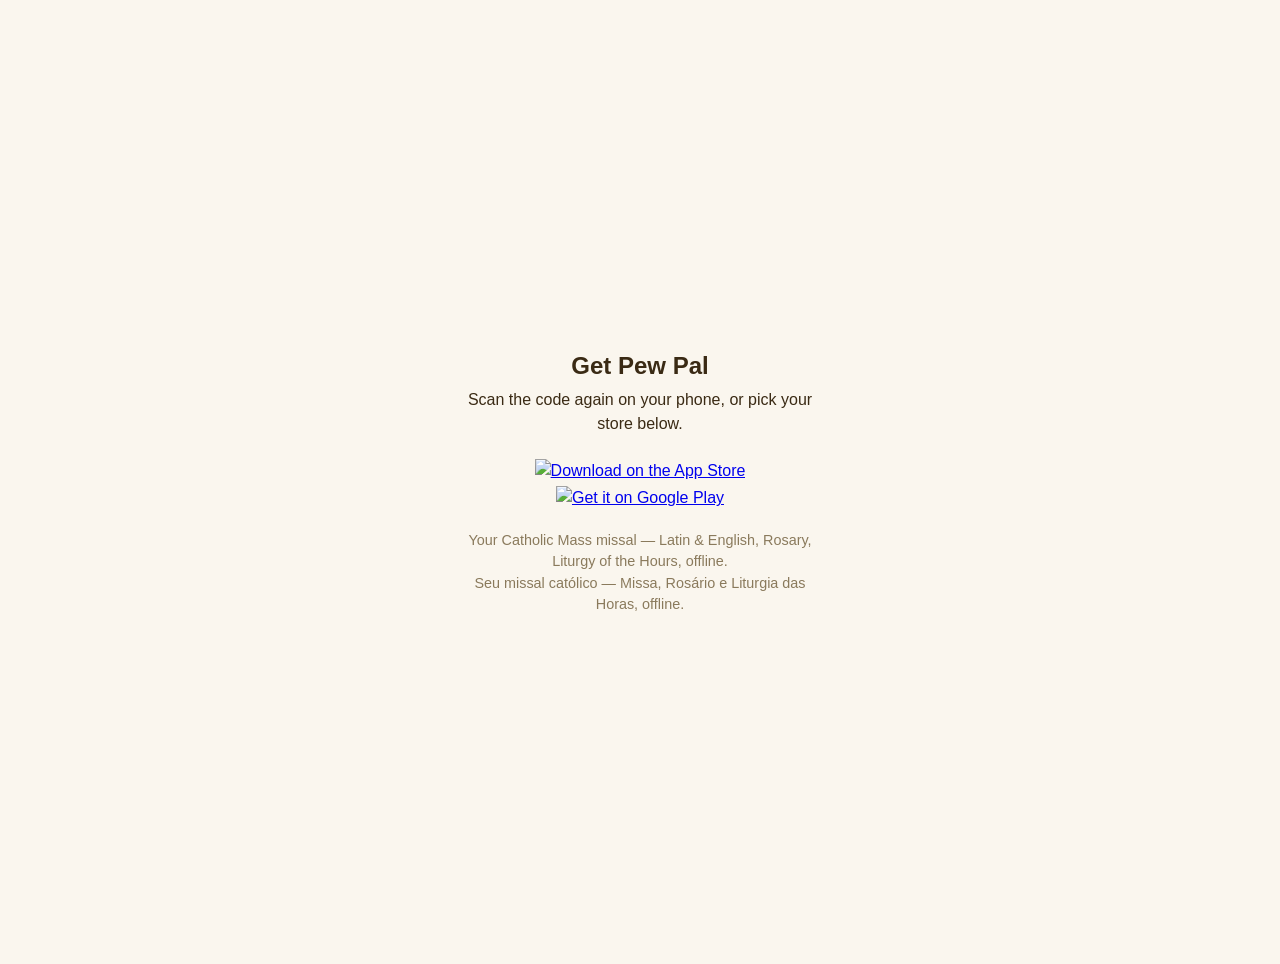
==== get/index.html @ 34d78d0b "Dual-platform (2026-07-09): OS-detecting /get/ smart link — per-token, App Store pt+ct / Play referr" ====
<!DOCTYPE html>
<html lang="en">
<head>
  <meta charset="utf-8">
  <meta name="viewport" content="width=device-width, initial-scale=1">
  <title>Get Pew Pal</title>
  <meta name="robots" content="noindex">
  <style>
    html,body{height:100%;margin:0}
    body{display:flex;flex-direction:column;align-items:center;justify-content:center;
         font-family:-apple-system,BlinkMacSystemFont,"Segoe UI",Roboto,sans-serif;
         color:#3a2a14;background:#faf6ee;text-align:center;padding:2rem;gap:.6rem;line-height:1.5}
    h1{font-size:1.5rem;margin:.25rem 0}
    p{margin:.25rem 0;max-width:23rem}
    ol{text-align:left;max-width:20rem;margin:.4rem auto;font-size:1.1rem;padding-left:1.4rem}
    li{margin:.35rem 0}
    .badges{display:flex;flex-direction:column;align-items:center;gap:.2rem;margin-top:.6rem}
    .badges img.as{height:50px}
    .badges img.gp{height:74px} /* Google's badge art has built-in padding; visually matches 50px */
    .muted{color:#8a7a5c;font-size:.9rem;margin-top:.6rem}
    #inapp{display:none}
  </style>
</head>
<body>
  <div id="inapp">
    <h1>Almost there &#128591;</h1>
    <p>This in-app browser can't open the App Store. One quick step:</p>
    <ol>
      <li>Tap the <strong>&#8943;</strong> menu, top-right</li>
      <li>Choose <strong>Open in browser</strong></li>
    </ol>
    <p>You'll land right on Pew Pal in the App Store &mdash; or tap below.</p>
  </div>
  <div id="main">
    <h1>Get Pew Pal</h1>
    <p id="hint">Opening your app store&hellip; if nothing happens, tap your store below.</p>
  </div>
  <div class="badges">
    <a id="as-badge" href="https://apps.apple.com/app/apple-store/id6757607612?pt=121837520&amp;ct=web-direct&amp;mt=8">
      <img class="as" src="https://tools.applemediaservices.com/api/badges/download-on-the-app-store/black/en-us?size=250x83" alt="Download on the App Store">
    </a>
    <a id="gp-badge" href="https://play.google.com/store/apps/details?id=com.pewpal.app&amp;referrer=utm_source%3Dweb-direct">
      <img class="gp" src="https://play.google.com/intl/en_us/badges/static/images/badges/en_badge_web_generic.png" alt="Get it on Google Play">
    </a>
  </div>
  <p class="muted">Your Catholic Mass missal &mdash; Latin &amp; English, Rosary, Liturgy of the Hours, offline.<br>
     Seu missal cat&oacute;lico &mdash; Missa, Ros&aacute;rio e Liturgia das Horas, offline.</p>
  <script>
    // Campaign token: /get/?p=<token>. Bare /get/ predates tokens and is the live
    // TikTok bio link, so the default MUST stay "tiktok-bio" for series continuity.
    var m = /[?&]p=([a-z0-9-]{1,40})(&|$)/i.exec(location.search);
    var token = (m ? m[1] : "tiktok-bio").toLowerCase();

    // iOS campaign links need BOTH pt= and ct= to register in ASC -> Campaigns.
    var IOS_URL = "https://apps.apple.com/app/apple-store/id6757607612?pt=121837520&ct=" + token + "&mt=8";
    // Play referrer must be encoded exactly once: utm_source%3D<token>, never %253D.
    var AND_URL = "https://play.google.com/store/apps/details?id=com.pewpal.app&referrer=" + encodeURIComponent("utm_source=" + token);

    var ua = navigator.userAgent || "";
    var isAndroid = /Android/i.test(ua);
    // iPadOS 13+ masquerades as desktop Safari: MacIntel platform + touch points.
    var isIOS = /iPhone|iPad|iPod/i.test(ua) || (navigator.platform === "MacIntel" && navigator.maxTouchPoints > 1);
    // TikTok's webview can't hand off to the App Store (empirical — hence the
    // escape instructions); Meta's webviews usually can, so those get a redirect
    // attempt with the instructions left visible as the fallback.
    var isTikTok = /BytedanceWebview|musical_ly|TikTok|trill/i.test(ua);
    var isMetaApp = /Instagram|FBAN|FBAV|FB_IAB/i.test(ua);
    var os = isAndroid ? "android" : (isIOS ? "ios" : "other");

    // Retarget the fallback badges with this hit's token.
    document.getElementById("as-badge").href = IOS_URL;
    document.getElementById("gp-badge").href = AND_URL;

    // Optional click beacon (GoatCounter, cookie-less). Set GC to enable, e.g.
    // "https://pewpal.goatcounter.com/count". Empty string = disabled, page still works.
    var GC = "";
    if (GC) {
      (new Image()).src = GC + "?p=" + encodeURIComponent("/get/" + token) +
                          "&t=" + encodeURIComponent(token + " " + os);
    }

    if (isAndroid) {
      // Play https links hand off to the Play Store app even from in-app webviews.
      setTimeout(function () { location.replace(AND_URL); }, GC ? 120 : 0);
    } else if (isIOS && isTikTok) {
      document.getElementById("inapp").style.display = "block";
      document.getElementById("main").style.display = "none";
    } else if (isIOS && isMetaApp) {
      document.getElementById("inapp").style.display = "block";
      document.getElementById("main").style.display = "none";
      setTimeout(function () { location.replace(IOS_URL); }, 400);
    } else if (isIOS) {
      setTimeout(function () { location.replace(IOS_URL); }, GC ? 120 : 0);
    } else {
      document.getElementById("hint").textContent = "Scan the code again on your phone, or pick your store below.";
    }
  </script>
  <noscript><p>Pick your store above.</p></noscript>
</body>
</html>
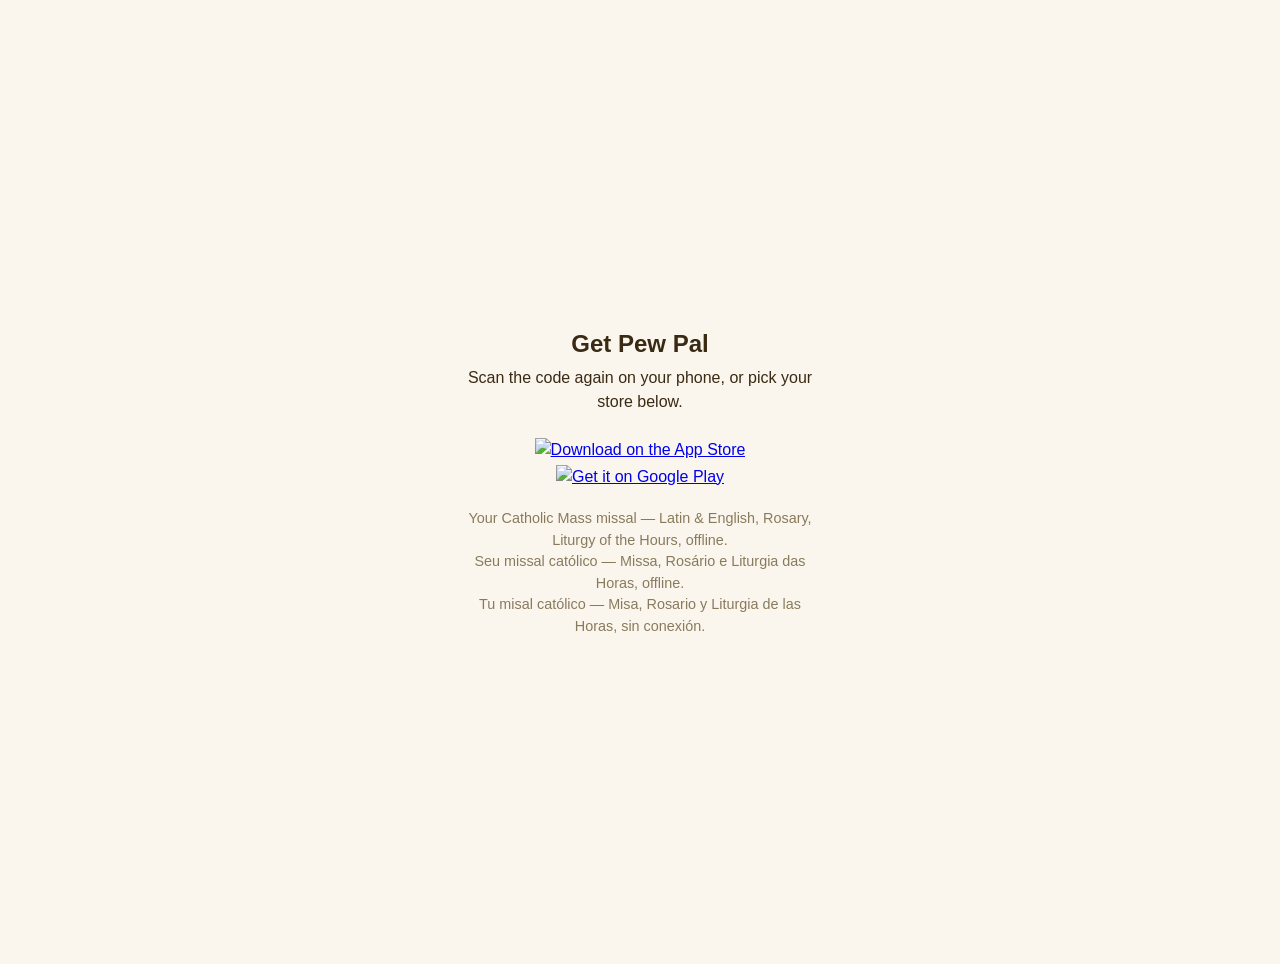
==== commit b19c8cf0: "Add Spanish (es) localization to support site, privacy policy, and terms Mirrors the pt-BR pattern: " ====
--- a/get/index.html
+++ b/get/index.html
@@ -44,7 +44,8 @@
     </a>
   </div>
   <p class="muted">Your Catholic Mass missal &mdash; Latin &amp; English, Rosary, Liturgy of the Hours, offline.<br>
-     Seu missal cat&oacute;lico &mdash; Missa, Ros&aacute;rio e Liturgia das Horas, offline.</p>
+     Seu missal cat&oacute;lico &mdash; Missa, Ros&aacute;rio e Liturgia das Horas, offline.<br>
+     Tu misal cat&oacute;lico &mdash; Misa, Rosario y Liturgia de las Horas, sin conexi&oacute;n.</p>
   <script>
     // Campaign token: /get/?p=<token>. Bare /get/ predates tokens and is the live
     // TikTok bio link, so the default MUST stay "tiktok-bio" for series continuity.
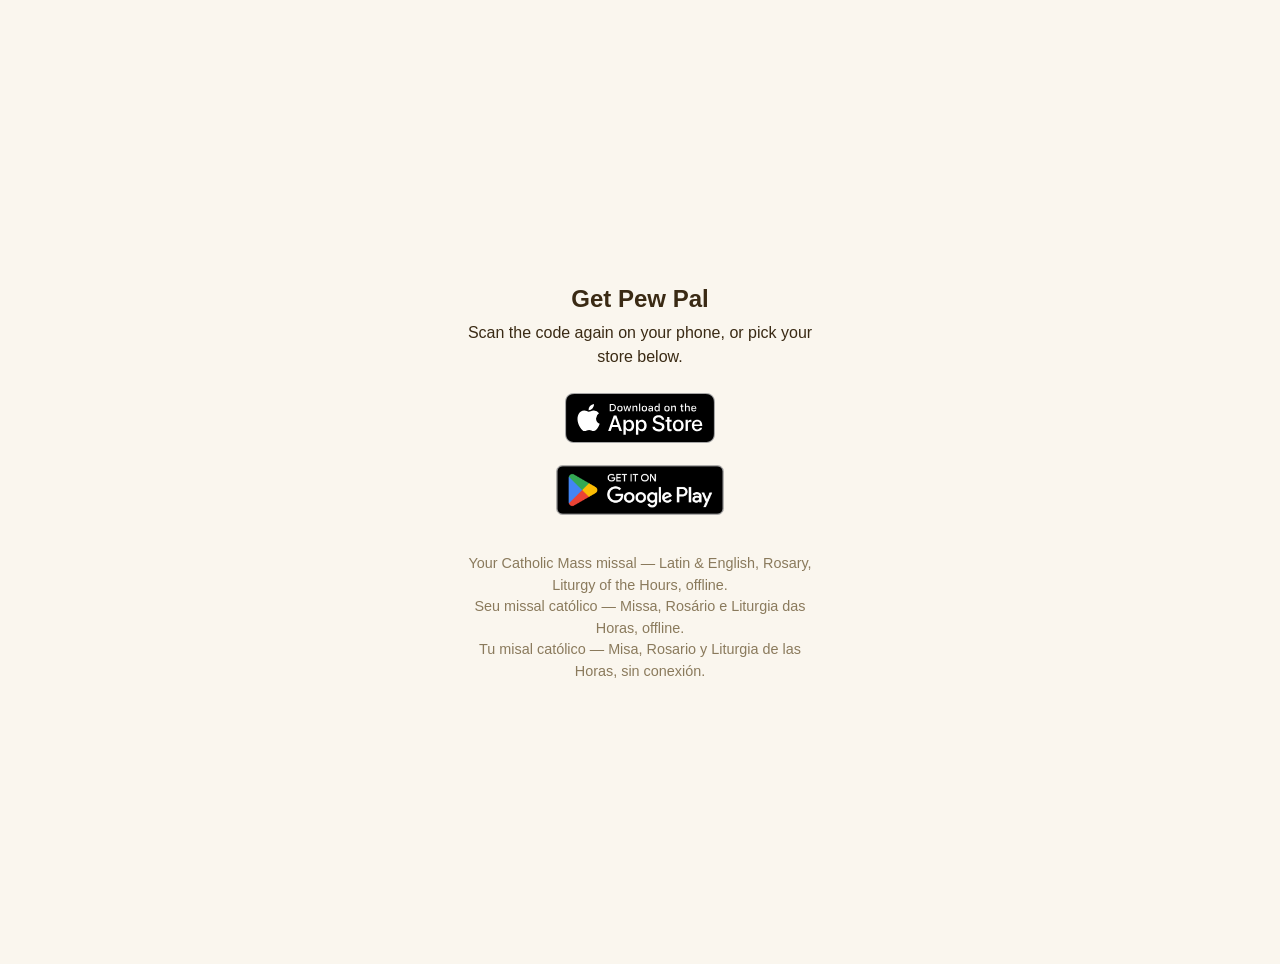
==== commit 96646aa0: "feat: self-host the six App Store / Google Play badges The homepage loaded six badge images from too" ====
--- a/get/index.html
+++ b/get/index.html
@@ -37,10 +37,10 @@
   </div>
   <div class="badges">
     <a id="as-badge" href="https://apps.apple.com/app/apple-store/id6757607612?pt=121837520&amp;ct=web-direct&amp;mt=8">
-      <img class="as" src="https://tools.applemediaservices.com/api/badges/download-on-the-app-store/black/en-us?size=250x83" alt="Download on the App Store">
+      <img class="as" src="../badges/app-store-en-us.svg" alt="Download on the App Store">
     </a>
     <a id="gp-badge" href="https://play.google.com/store/apps/details?id=com.pewpal.app&amp;referrer=utm_source%3Dweb-direct">
-      <img class="gp" src="https://play.google.com/intl/en_us/badges/static/images/badges/en_badge_web_generic.png" alt="Get it on Google Play">
+      <img class="gp" src="../badges/google-play-en-us.png" alt="Get it on Google Play">
     </a>
   </div>
   <p class="muted">Your Catholic Mass missal &mdash; Latin &amp; English, Rosary, Liturgy of the Hours, offline.<br>
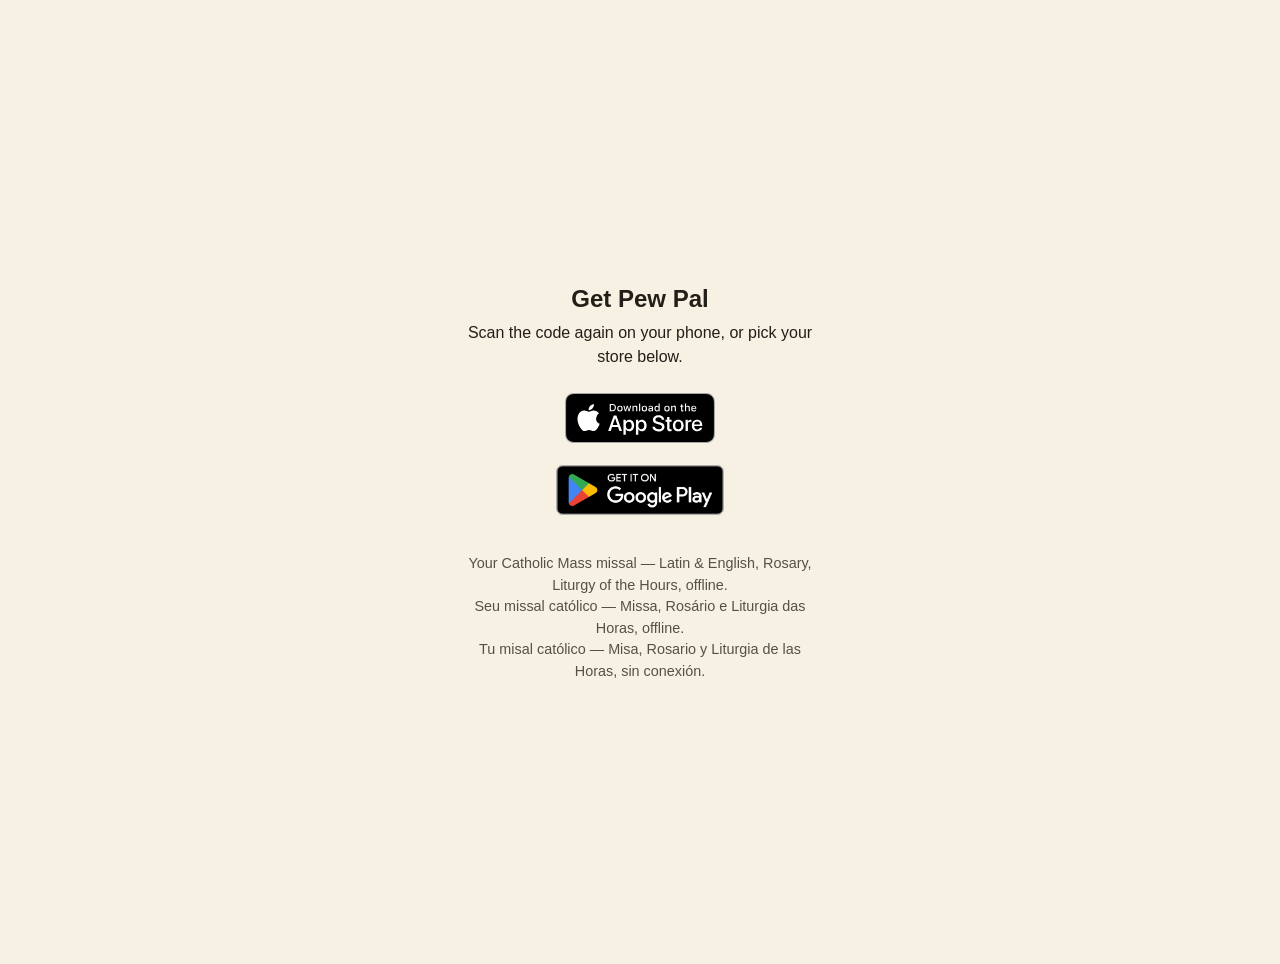
==== commit b939db47: "style: align /get/ and /rate/ with the site palette Most visitors see these interstitials for well u" ====
--- a/get/index.html
+++ b/get/index.html
@@ -9,7 +9,7 @@
     html,body{height:100%;margin:0}
     body{display:flex;flex-direction:column;align-items:center;justify-content:center;
          font-family:-apple-system,BlinkMacSystemFont,"Segoe UI",Roboto,sans-serif;
-         color:#3a2a14;background:#faf6ee;text-align:center;padding:2rem;gap:.6rem;line-height:1.5}
+         color:#221E18;background:#F7F1E3;text-align:center;padding:2rem;gap:.6rem;line-height:1.5}
     h1{font-size:1.5rem;margin:.25rem 0}
     p{margin:.25rem 0;max-width:23rem}
     ol{text-align:left;max-width:20rem;margin:.4rem auto;font-size:1.1rem;padding-left:1.4rem}
@@ -17,7 +17,7 @@
     .badges{display:flex;flex-direction:column;align-items:center;gap:.2rem;margin-top:.6rem}
     .badges img.as{height:50px}
     .badges img.gp{height:74px} /* Google's badge art has built-in padding; visually matches 50px */
-    .muted{color:#8a7a5c;font-size:.9rem;margin-top:.6rem}
+    .muted{color:#565044;font-size:.9rem;margin-top:.6rem}
     #inapp{display:none}
   </style>
 </head>
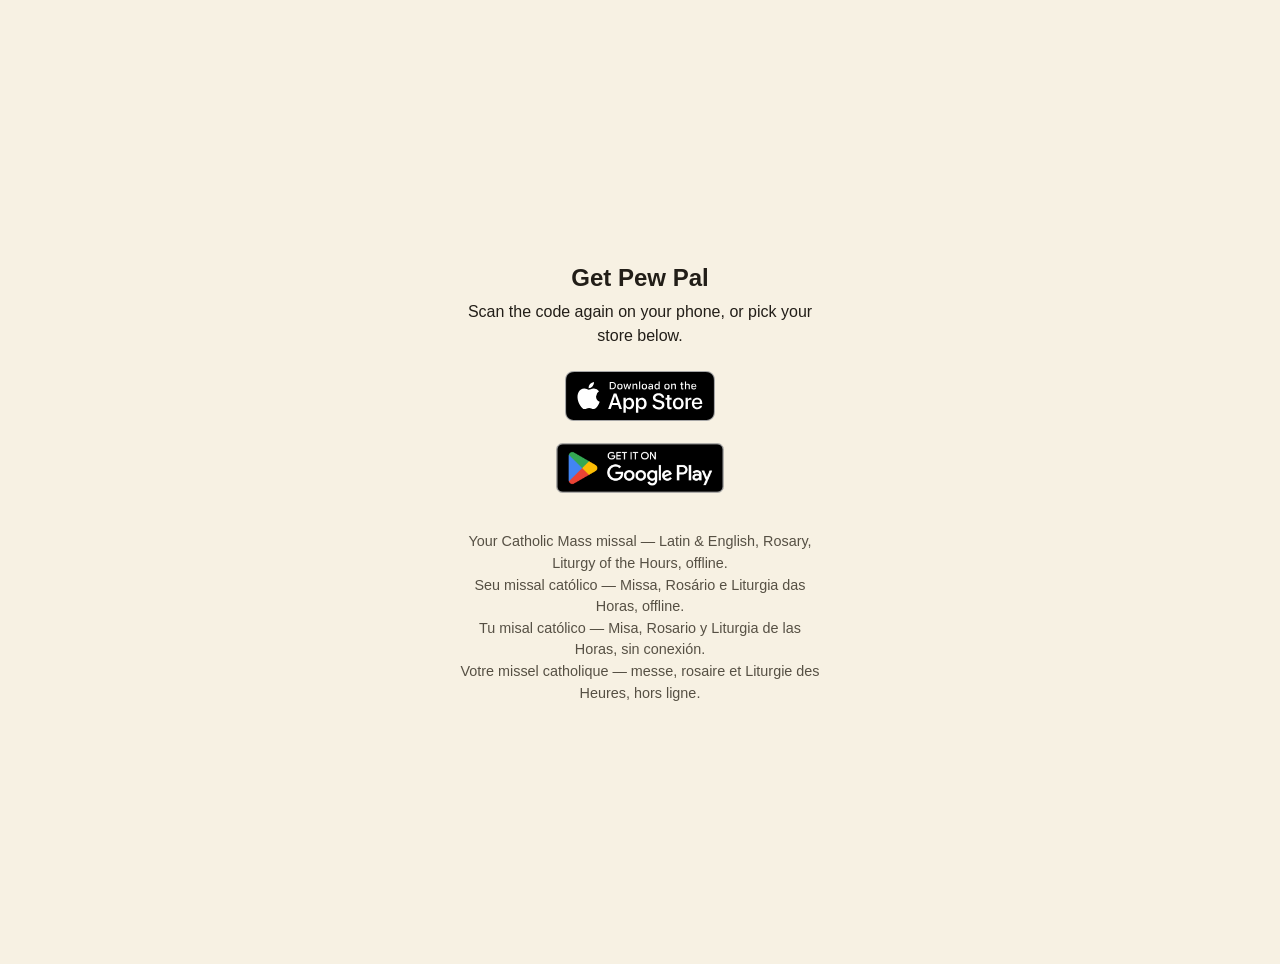
==== commit a5965fec: "feat(get): French line on the smart-link page Still single-file: one more line of inline text, no st" ====
--- a/get/index.html
+++ b/get/index.html
@@ -45,7 +45,8 @@
   </div>
   <p class="muted">Your Catholic Mass missal &mdash; Latin &amp; English, Rosary, Liturgy of the Hours, offline.<br>
      Seu missal cat&oacute;lico &mdash; Missa, Ros&aacute;rio e Liturgia das Horas, offline.<br>
-     Tu misal cat&oacute;lico &mdash; Misa, Rosario y Liturgia de las Horas, sin conexi&oacute;n.</p>
+     Tu misal cat&oacute;lico &mdash; Misa, Rosario y Liturgia de las Horas, sin conexi&oacute;n.<br>
+     Votre missel catholique &mdash; messe, rosaire et Liturgie des Heures, hors ligne.</p>
   <script>
     // Campaign token: /get/?p=<token>. Bare /get/ predates tokens and is the live
     // TikTok bio link, so the default MUST stay "tiktok-bio" for series continuity.
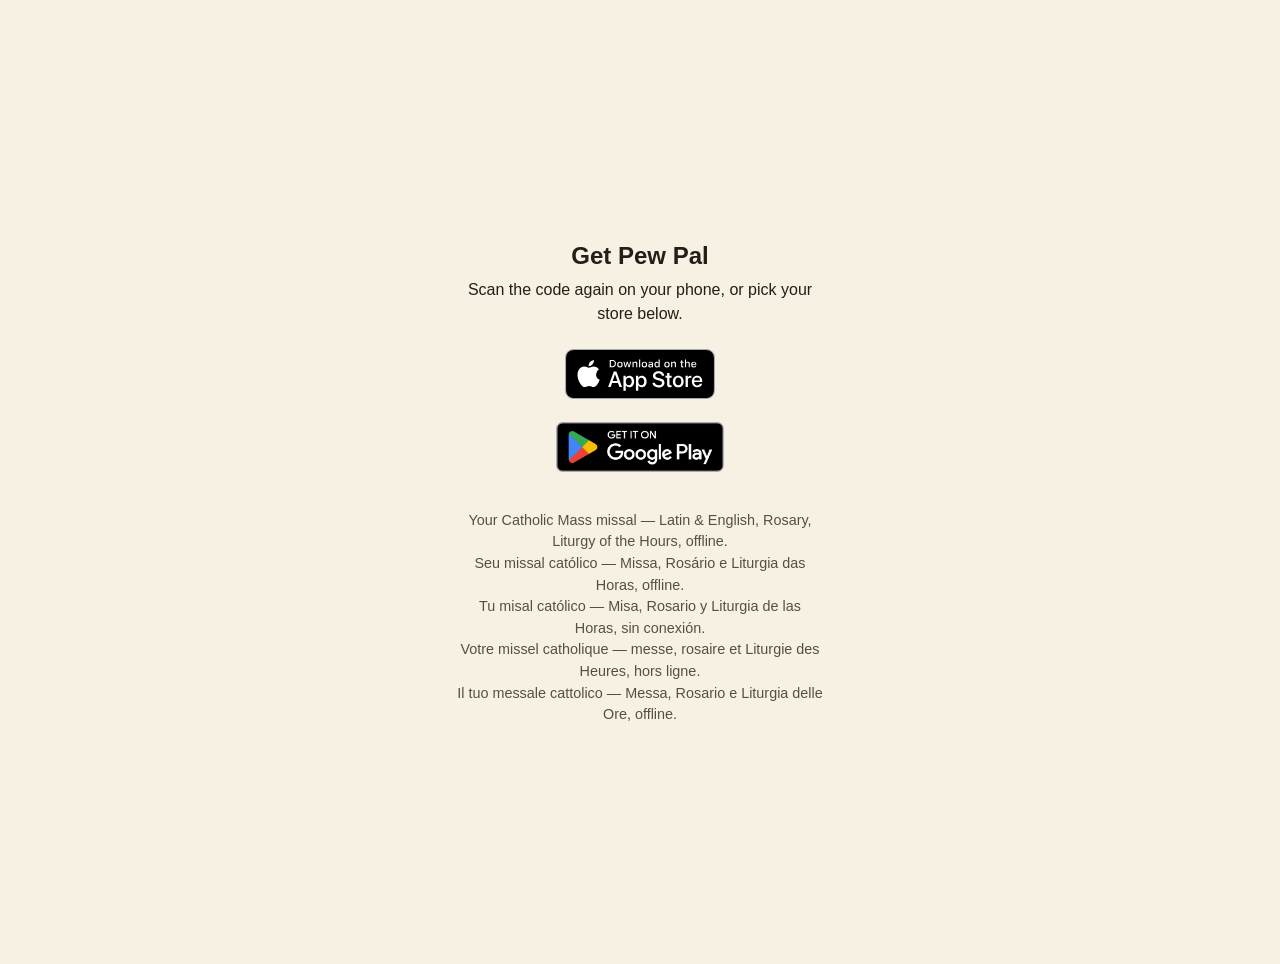
==== commit b7c3a376: "feat(get): Italian line on the smart-link page Still single-file: one more line of inline text, no s" ====
--- a/get/index.html
+++ b/get/index.html
@@ -46,7 +46,8 @@
   <p class="muted">Your Catholic Mass missal &mdash; Latin &amp; English, Rosary, Liturgy of the Hours, offline.<br>
      Seu missal cat&oacute;lico &mdash; Missa, Ros&aacute;rio e Liturgia das Horas, offline.<br>
      Tu misal cat&oacute;lico &mdash; Misa, Rosario y Liturgia de las Horas, sin conexi&oacute;n.<br>
-     Votre missel catholique &mdash; messe, rosaire et Liturgie des Heures, hors ligne.</p>
+     Votre missel catholique &mdash; messe, rosaire et Liturgie des Heures, hors ligne.<br>
+     Il tuo messale cattolico &mdash; Messa, Rosario e Liturgia delle Ore, offline.</p>
   <script>
     // Campaign token: /get/?p=<token>. Bare /get/ predates tokens and is the live
     // TikTok bio link, so the default MUST stay "tiktok-bio" for series continuity.
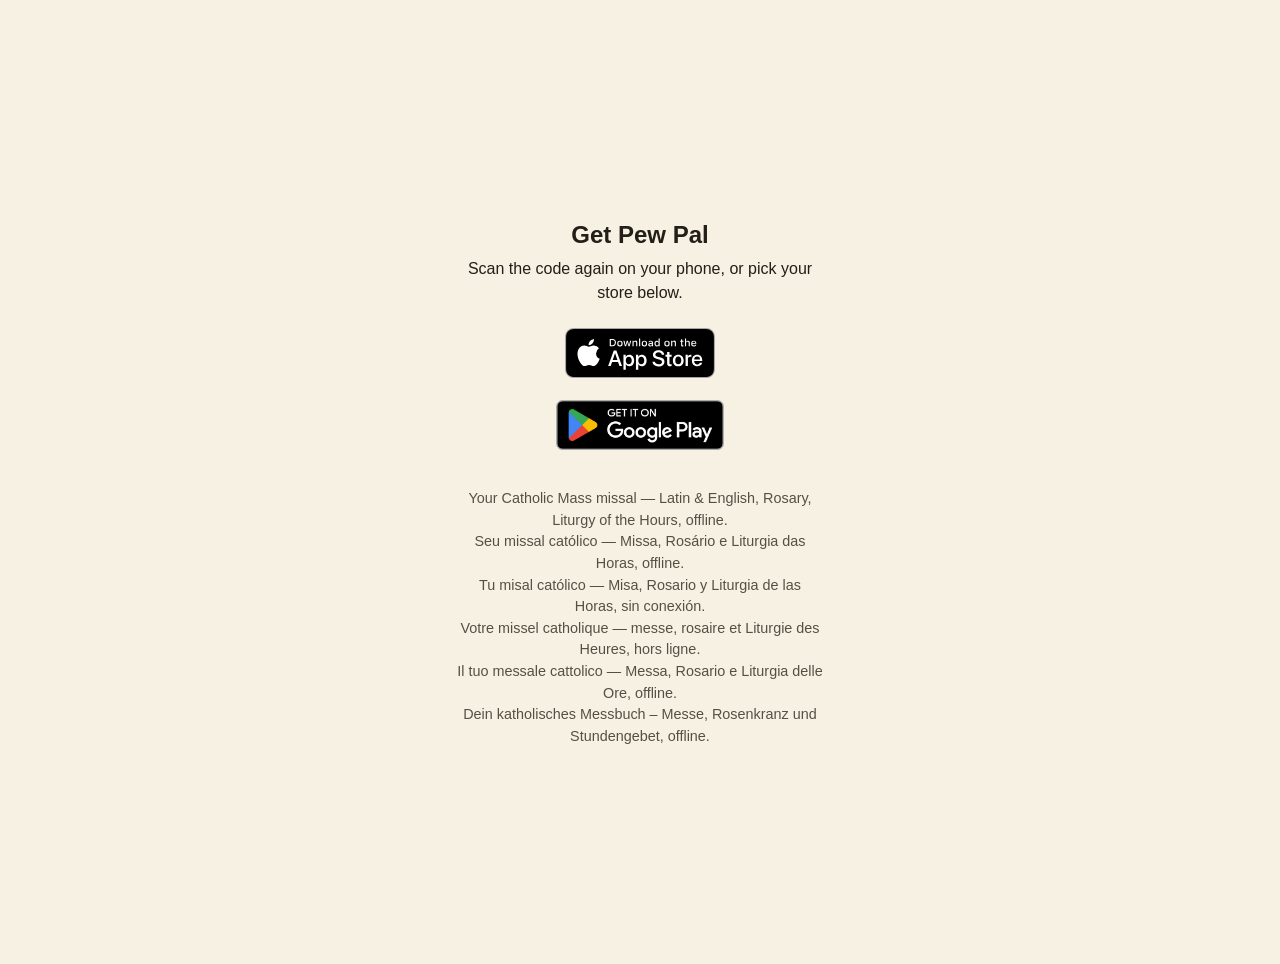
==== commit c68dae4d: "feat(get): German line on the smart-link page Still single-file: one more line of inline text, no st" ====
--- a/get/index.html
+++ b/get/index.html
@@ -47,7 +47,8 @@
      Seu missal cat&oacute;lico &mdash; Missa, Ros&aacute;rio e Liturgia das Horas, offline.<br>
      Tu misal cat&oacute;lico &mdash; Misa, Rosario y Liturgia de las Horas, sin conexi&oacute;n.<br>
      Votre missel catholique &mdash; messe, rosaire et Liturgie des Heures, hors ligne.<br>
-     Il tuo messale cattolico &mdash; Messa, Rosario e Liturgia delle Ore, offline.</p>
+     Il tuo messale cattolico &mdash; Messa, Rosario e Liturgia delle Ore, offline.<br>
+     Dein katholisches Messbuch &ndash; Messe, Rosenkranz und Stundengebet, offline.</p>
   <script>
     // Campaign token: /get/?p=<token>. Bare /get/ predates tokens and is the live
     // TikTok bio link, so the default MUST stay "tiktok-bio" for series continuity.
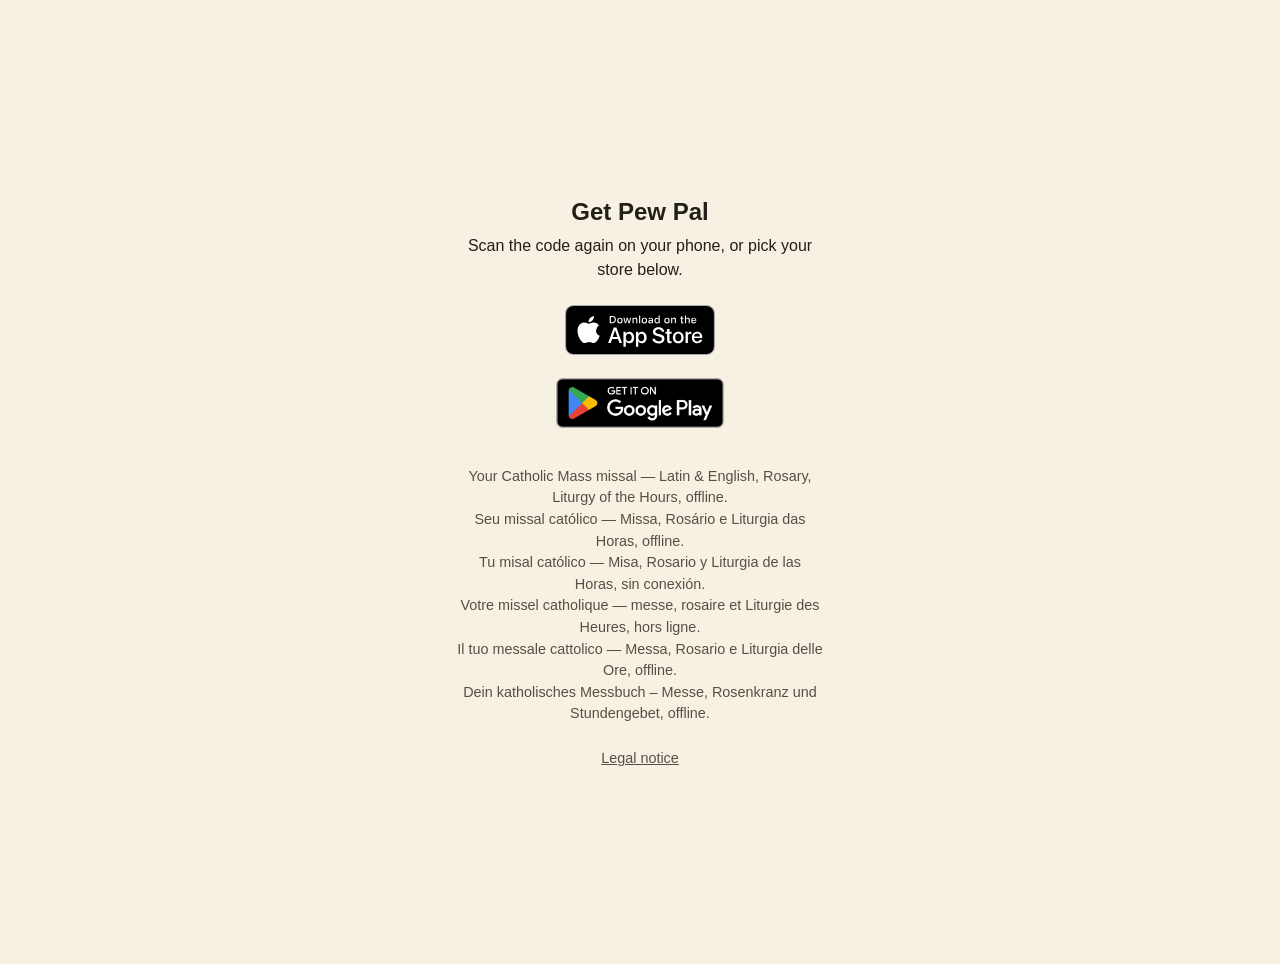
==== commit aa2e5c56: "legal: Impressum, named data controller, EU consumer terms; self-hosted fonts Co-Authored-By: Claude" ====
--- a/get/index.html
+++ b/get/index.html
@@ -19,6 +19,7 @@
     .badges img.gp{height:74px} /* Google's badge art has built-in padding; visually matches 50px */
     .muted{color:#565044;font-size:.9rem;margin-top:.6rem}
     #inapp{display:none}
+    .legal-link a{color:inherit}
   </style>
 </head>
 <body>
@@ -49,6 +50,7 @@
      Votre missel catholique &mdash; messe, rosaire et Liturgie des Heures, hors ligne.<br>
      Il tuo messale cattolico &mdash; Messa, Rosario e Liturgia delle Ore, offline.<br>
      Dein katholisches Messbuch &ndash; Messe, Rosenkranz und Stundengebet, offline.</p>
+  <p class="muted legal-link"><a href="../impressum.html">Legal notice</a></p>
   <script>
     // Campaign token: /get/?p=<token>. Bare /get/ predates tokens and is the live
     // TikTok bio link, so the default MUST stay "tiktok-bio" for series continuity.
